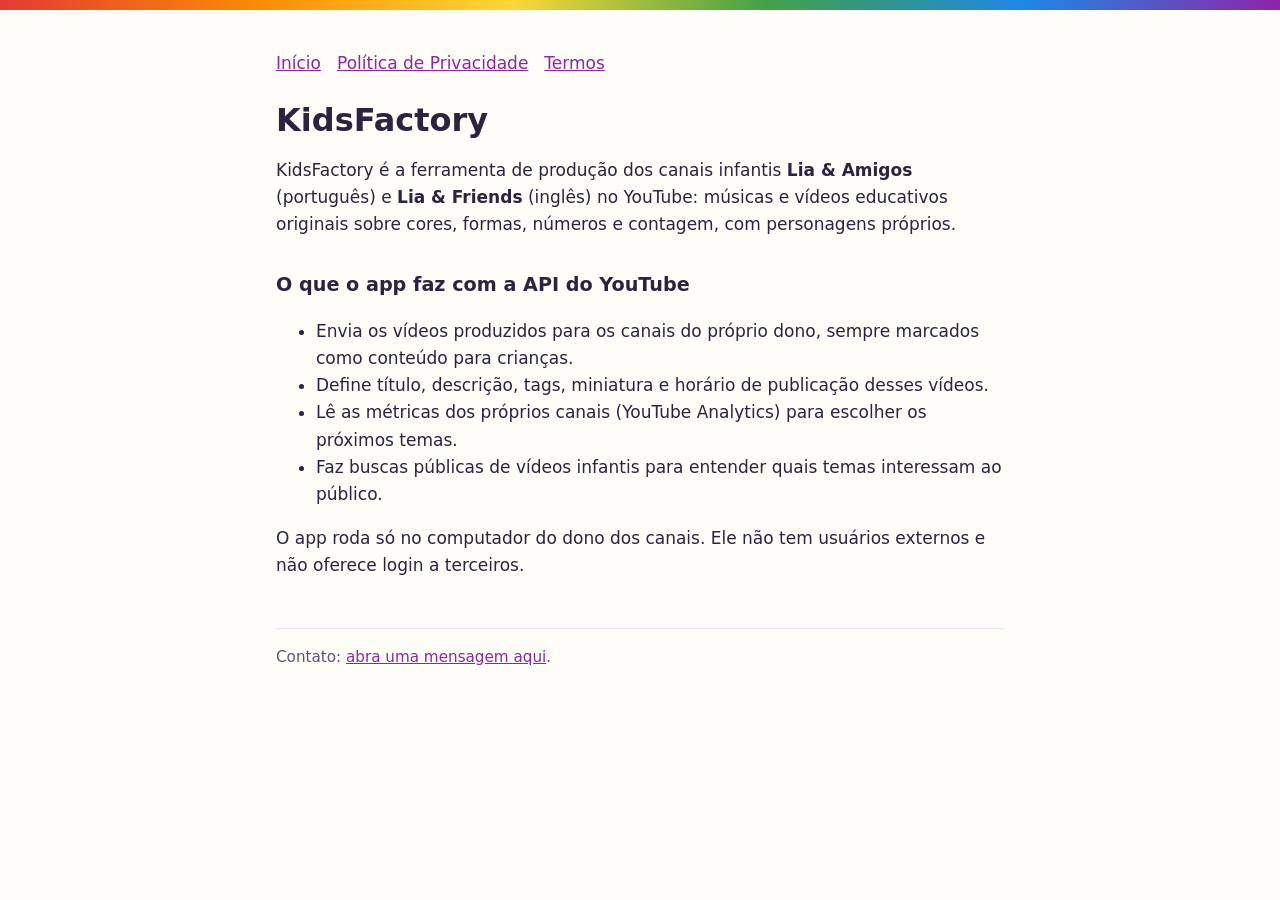
==== index.html @ acbf0e38 "Página do KidsFactory, política de privacidade e termos Co-Authored-By: Claude Opus 5.5 <noreply@ant" ====
<!doctype html>
<html lang="pt-BR"><head><meta charset="utf-8"><meta name="viewport" content="width=device-width,initial-scale=1">
<title>KidsFactory</title><link rel="stylesheet" href="style.css"></head>
<body><div class="bar"></div><main>
<nav><a href="index.html">Início</a><a href="privacy.html">Política de Privacidade</a><a href="terms.html">Termos</a></nav>
<h1>KidsFactory</h1>
<p>KidsFactory é a ferramenta de produção dos canais infantis <strong>Lia &amp; Amigos</strong> (português) e
<strong>Lia &amp; Friends</strong> (inglês) no YouTube: músicas e vídeos educativos originais sobre cores, formas,
números e contagem, com personagens próprios.</p>
<h2>O que o app faz com a API do YouTube</h2>
<ul>
<li>Envia os vídeos produzidos para os canais do próprio dono, sempre marcados como conteúdo para crianças.</li>
<li>Define título, descrição, tags, miniatura e horário de publicação desses vídeos.</li>
<li>Lê as métricas dos próprios canais (YouTube Analytics) para escolher os próximos temas.</li>
<li>Faz buscas públicas de vídeos infantis para entender quais temas interessam ao público.</li>
</ul>
<p>O app roda só no computador do dono dos canais. Ele não tem usuários externos e não oferece login a terceiros.</p>
<footer class="muted">Contato: <a href="https://github.com/blarissa22/kidsfactory-site/issues">abra uma mensagem aqui</a>.</footer>
</main></body></html>
---- style.css ----
:root{--bg:#fffdf7;--fg:#2b2340;--muted:#5d5470;--accent:#8e24aa;--card:#ffffff;--line:#eadff0}
@media (prefers-color-scheme:dark){:root{--bg:#17131f;--fg:#f2eef8;--muted:#b9b0c8;--accent:#ce93d8;--card:#211b2c;--line:#352c44}}
*{box-sizing:border-box}body{margin:0;background:var(--bg);color:var(--fg);font:17px/1.6 system-ui,-apple-system,"Segoe UI",Roboto,sans-serif}
main{max-width:760px;margin:0 auto;padding:40px 16px 64px}h1{font-size:2rem;line-height:1.2;margin:0 0 8px}
h2{font-size:1.2rem;margin:32px 0 8px}a{color:var(--accent)}p,li{color:var(--fg)}.muted{color:var(--muted);font-size:.95rem}
.bar{height:10px;background:linear-gradient(90deg,#e53935,#fb8c00,#fdd835,#43a047,#1e88e5,#8e24aa)}
nav{display:flex;gap:16px;margin:0 0 24px}footer{margin-top:48px;border-top:1px solid var(--line);padding-top:16px}
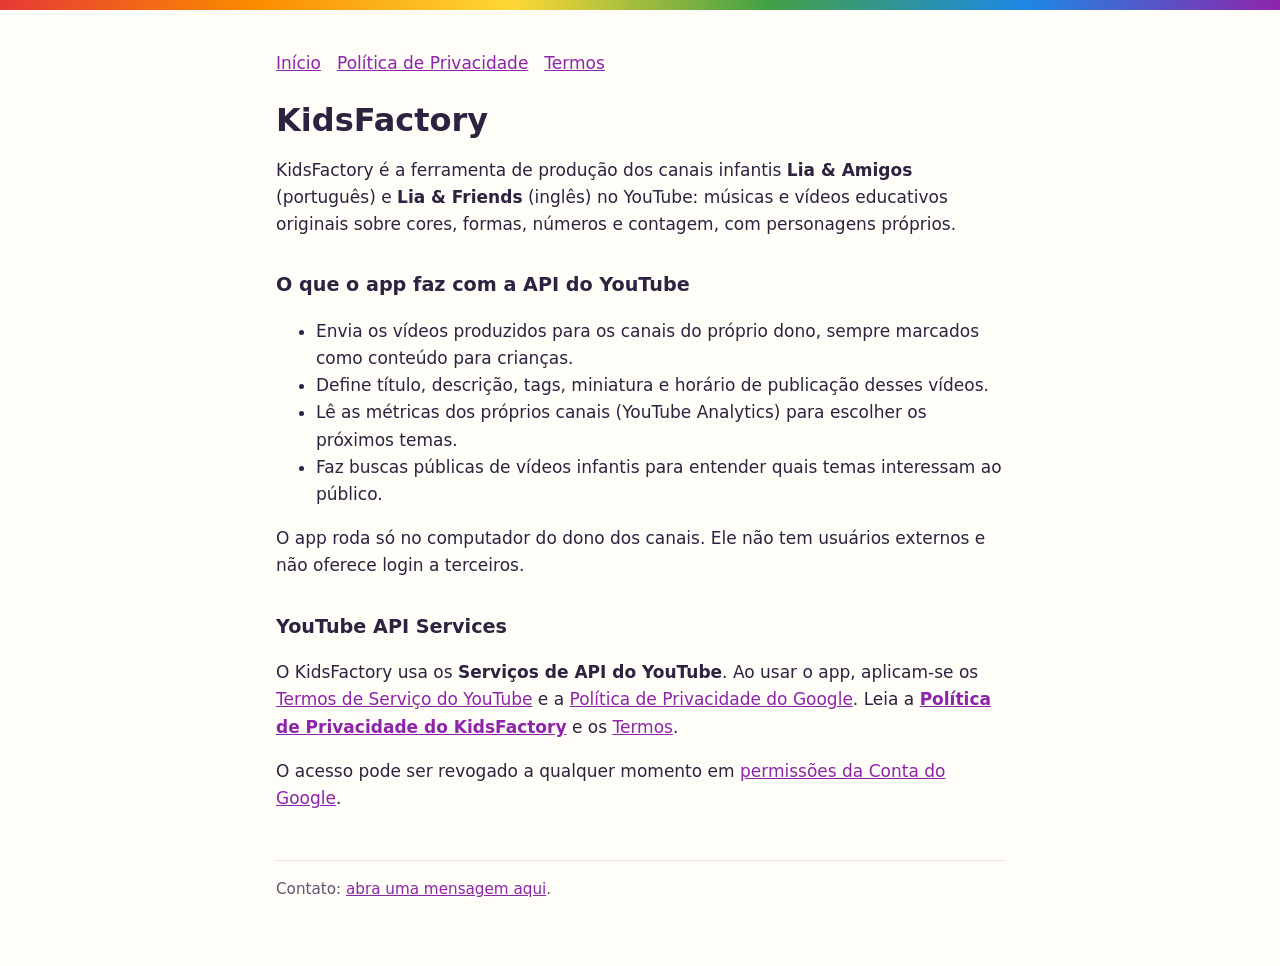
==== commit d1b682a1: "Página inicial: link da política e menção aos Serviços de API do YouTube Co-Authored-By: Claude Opus" ====
--- a/index.html
+++ b/index.html
@@ -15,5 +15,12 @@
 <li>Faz buscas públicas de vídeos infantis para entender quais temas interessam ao público.</li>
 </ul>
 <p>O app roda só no computador do dono dos canais. Ele não tem usuários externos e não oferece login a terceiros.</p>
+<h2>YouTube API Services</h2>
+<p>O KidsFactory usa os <strong>Serviços de API do YouTube</strong>. Ao usar o app, aplicam-se os
+<a href="https://www.youtube.com/t/terms">Termos de Serviço do YouTube</a> e a
+<a href="https://policies.google.com/privacy">Política de Privacidade do Google</a>.
+Leia a <a href="privacy.html"><strong>Política de Privacidade do KidsFactory</strong></a> e os <a href="terms.html">Termos</a>.</p>
+<p>O acesso pode ser revogado a qualquer momento em
+<a href="https://security.google.com/settings/security/permissions">permissões da Conta do Google</a>.</p>
 <footer class="muted">Contato: <a href="https://github.com/blarissa22/kidsfactory-site/issues">abra uma mensagem aqui</a>.</footer>
 </main></body></html>
